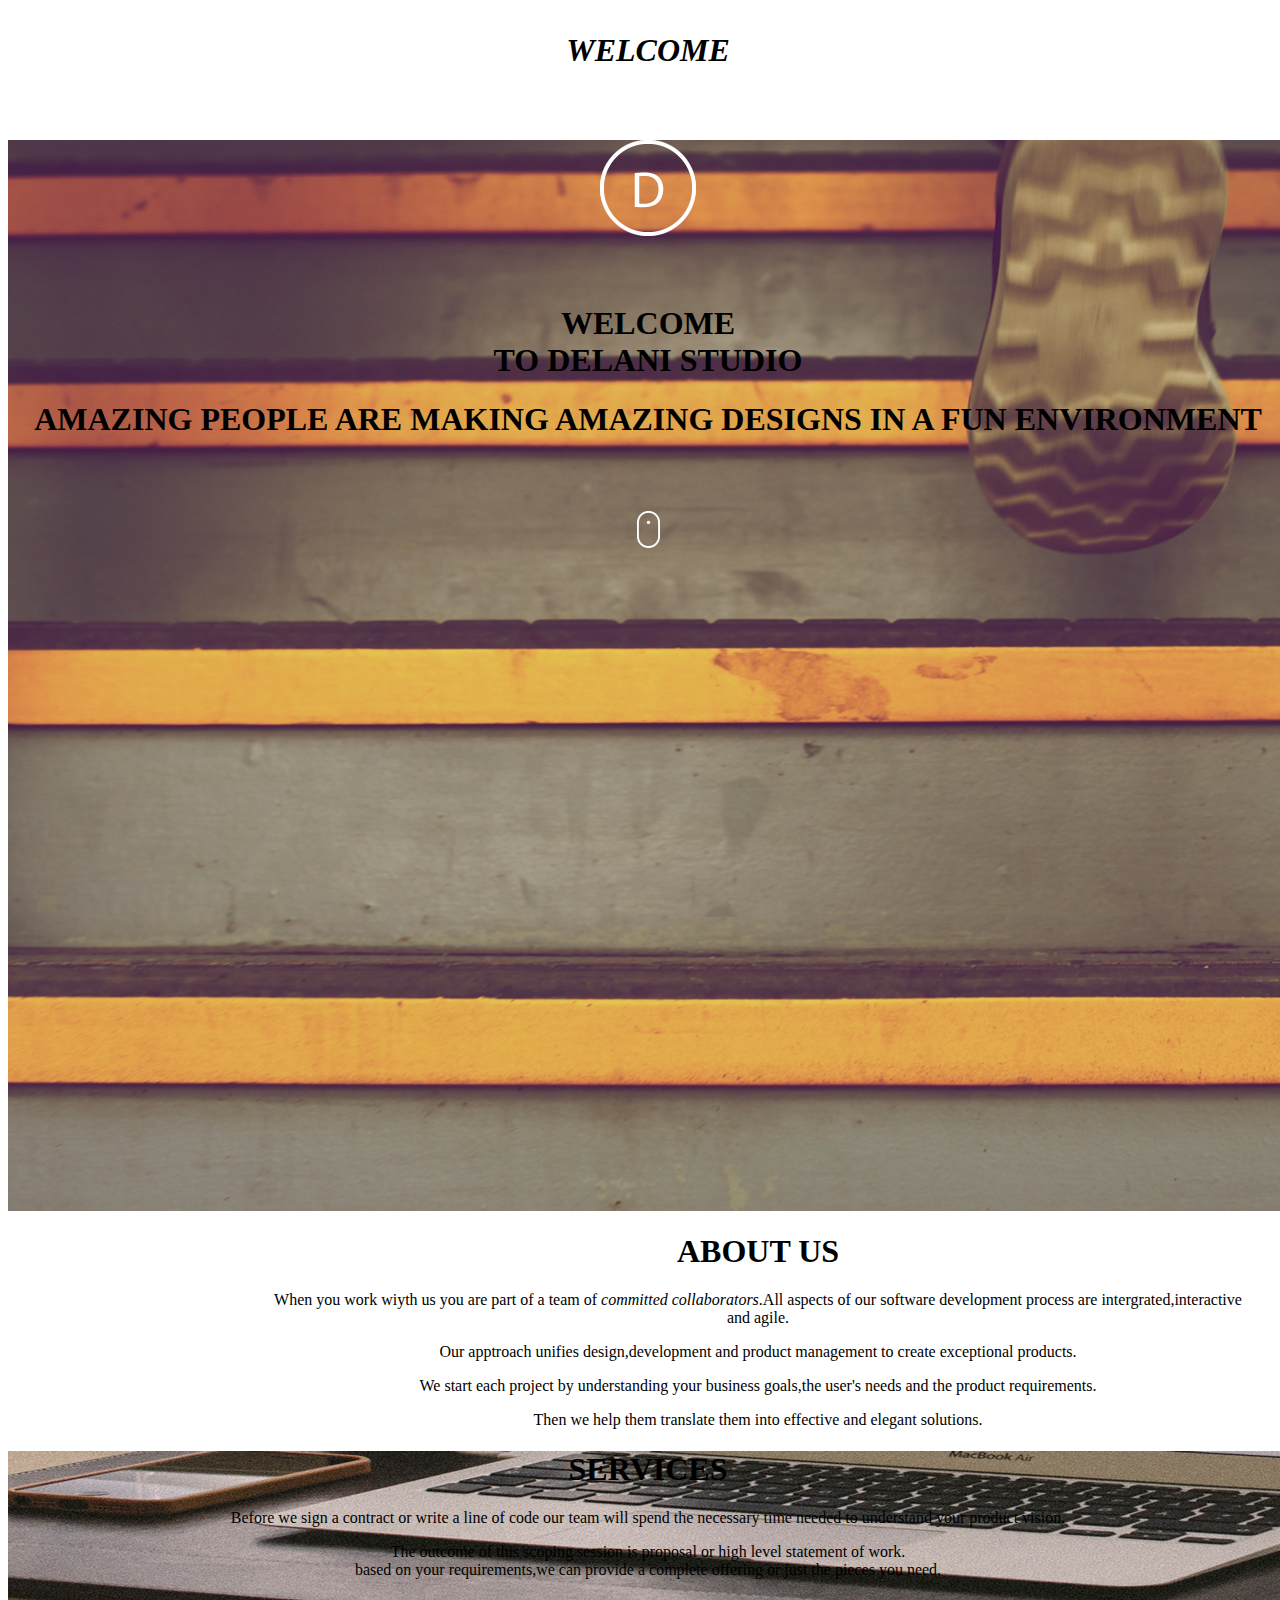
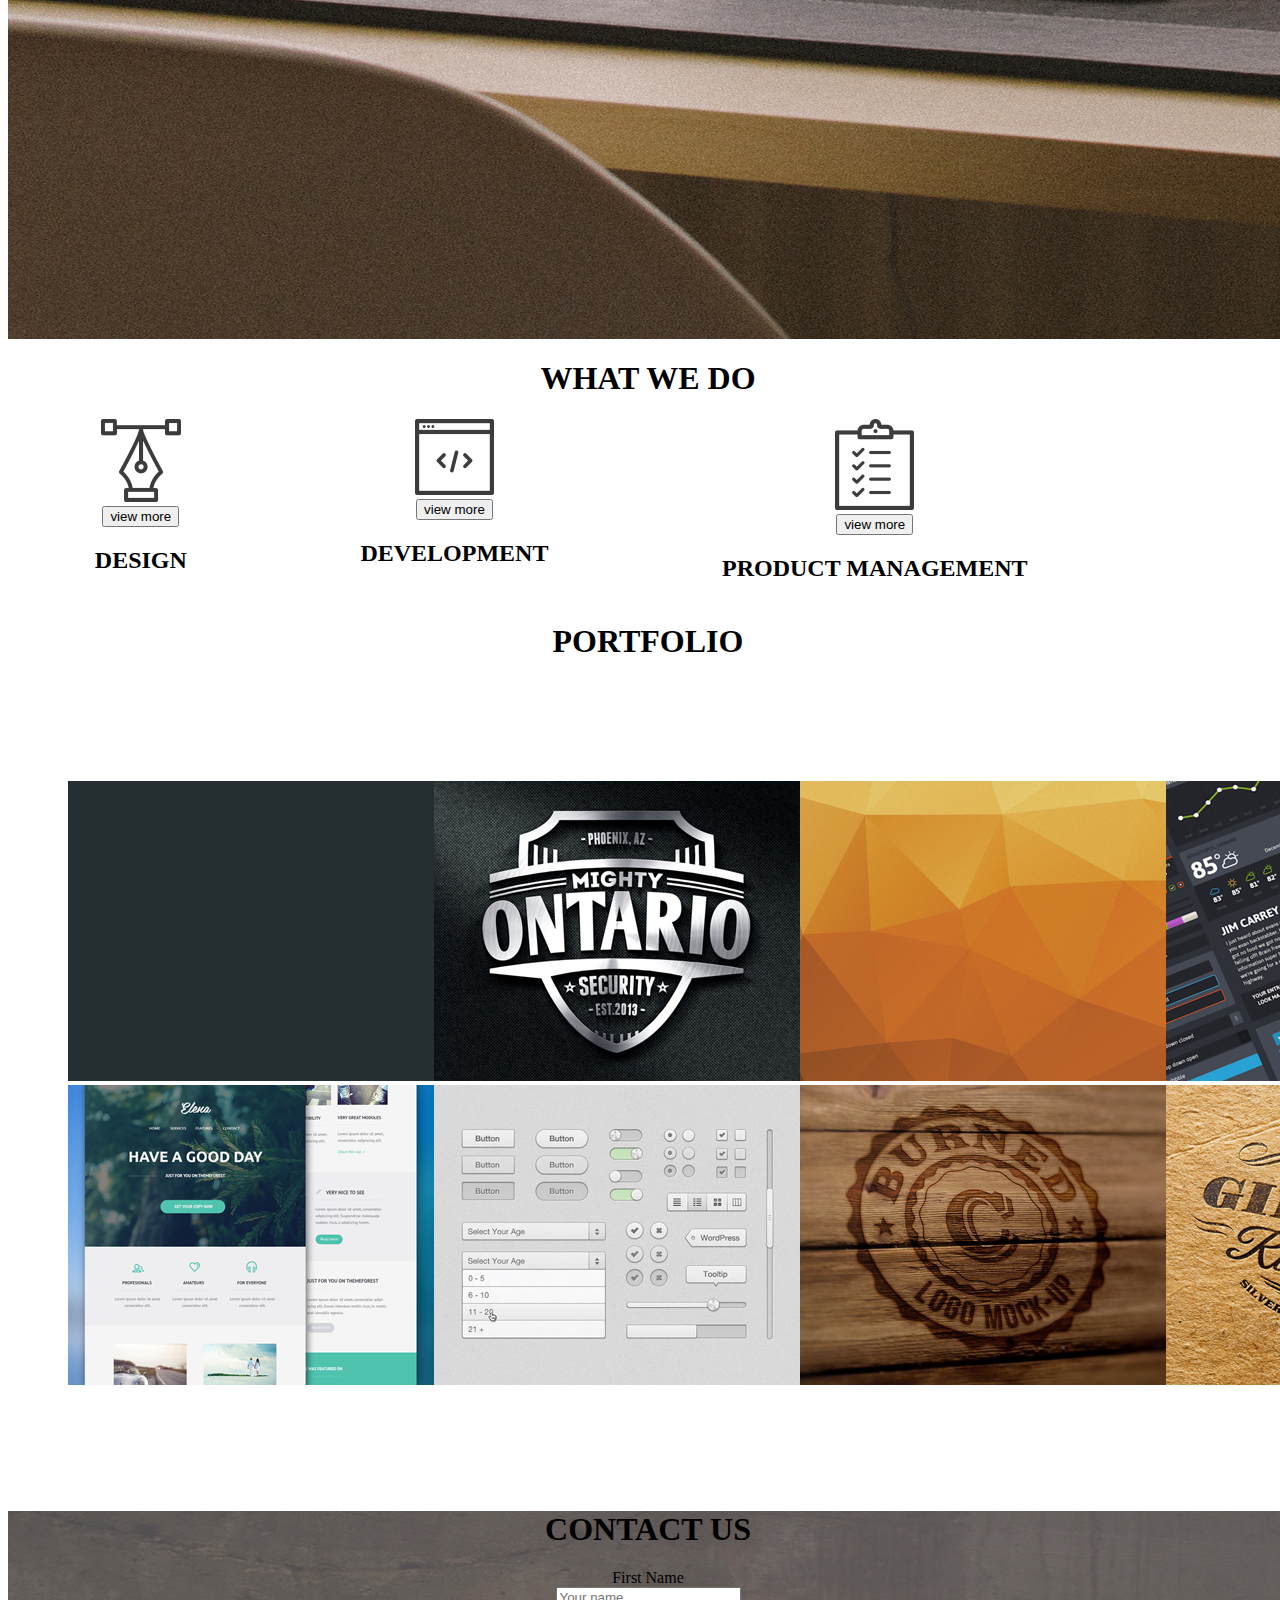
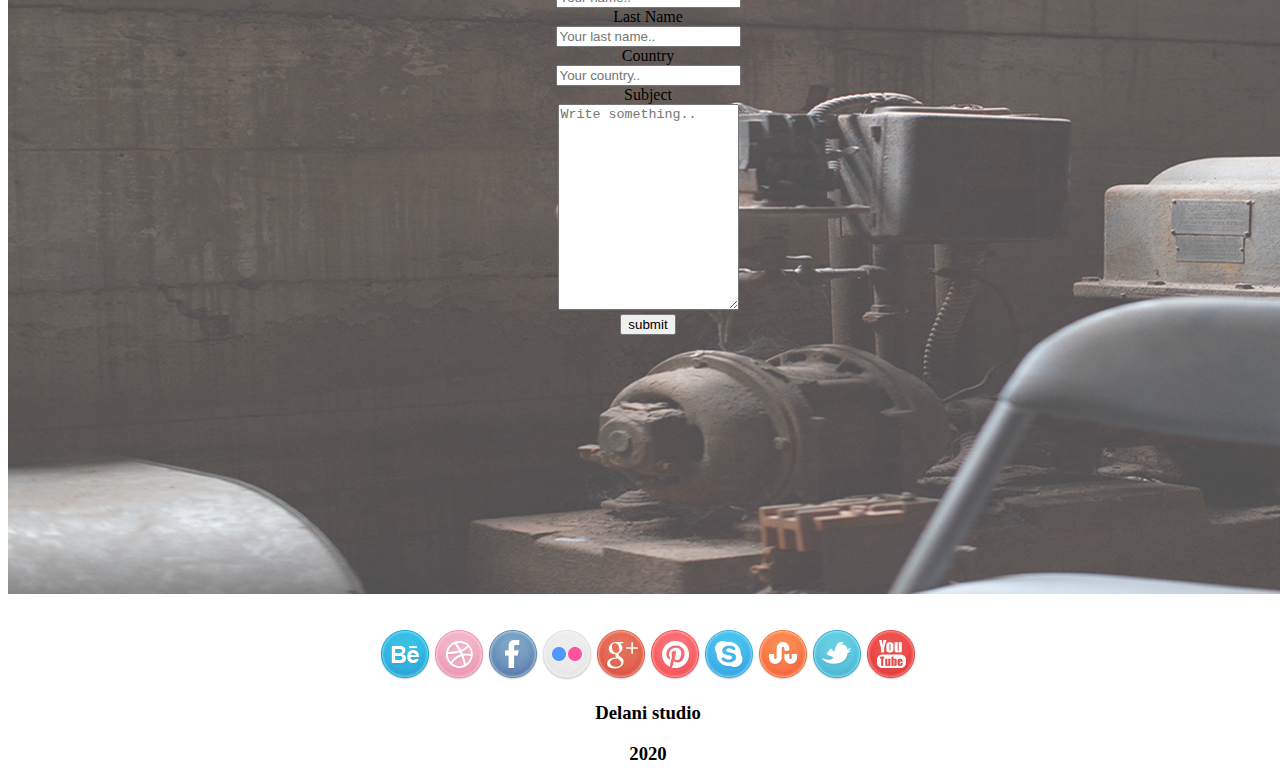
==== index.html @ 27233cce "rename ma repository html" ====
<!doctype html>
<html lang="en">
  <head>
    <title>IP3</title>
    <!-- Required meta tags -->
    <meta charset="utf-8">
    <meta name="viewport" content="width=device-width, initial-scale=1, shrink-to-fit=no">
    <link href="css/styles.css" rel="stylesheet" type="text/css">
    <link href="js/script.js" rel="stylesheet" type="text/js">

  </head>
  <body>
    <p class="intro">WELCOME</p>
    <i>
      <img class="icon" src="images/social_icons/#3.jpg">
    </i>
      <div class="jumbotron">
        <h1 class="logo">
          <img src="images/logo.png">
        </h1>
        <br>
      <h1>WELCOME <br>TO DELANI STUDIO</h1>
      <h1>AMAZING PEOPLE ARE MAKING AMAZING DESIGNS IN A FUN ENVIRONMENT</h1>
      <br>
      <br>
      <p>
        <img class="mouse" src="images/mouse_click.png">
      </p>
      </div>
      <div class="box">
       <div class="card">
          <h1 class="card-tittle">ABOUT US</h1>
          <p>When you work wiyth us you are part of a team of <em>committed collaborators</em>.All aspects of our software development process are intergrated,interactive<br>and agile.</p>
          <p>Our apptroach unifies design,development and product management to create exceptional products.</p>
          <p>We start each project by understanding your business goals,the user's needs and the product requirements.</p>
          <p>Then we help them translate them into effective and elegant solutions.</p>
       </div>
      </div>
      <div class="card-1">
          <h1 class="card-tittle">SERVICES</h1>
          <P>Before we sign a contract or write a line of code our team will spend the necessary time needed to understand your product vision.</P>
          <p>The outcome of this scoping session is proposal or high level statement of work.<br> based on your requirements,we can provide a complete offering or just the pieces you need.</p>
          
      </div>
      <div class="card-2">
          <h1 class="card-tittle">WHAT WE DO</h1>
          <div class="grid-container">
            <div>
              <img class="design" src="images/services_icons/design_icon.png">
              <br>
              <button onclick="myFunction()" class="button">view more</button>
              <div id="myDIV">
                <div class="text">Our design practice offers a full range of services including brand strategy, interaction and visual design and user
                experience testing.
                Throughout your project, our designers create and implement visual design and workflows, solicit user feedback and work
                with you to make sure what gets built is what is needed.</div>
              </div>
              <h2>DESIGN</h2>
            </div>
            <div>
              <img src="images/services_icons/dev_icon.png">
              <br>
              <button onclick="myData()" class="button">view more</button>
              <div id="myDIv">
                <div class="text">All engineers are fluent in the latest enterprise, mobile and web development technologies.
                They collaborate with your team to write, and improve code on a daily basis, using proven practices such as test-driven
                development and pair programming.</div>
              </div>
              <h2>DEVELOPMENT</h2>
            </div>
            <div>
              <img src="images/services_icons/product_icon.png">
              <br>
              <button onclick="myText()" class="button">view more</button>
              <div id="myDiv">
                Planning and development is iterative. Because we are constantly coding and testing, the products we build are always
                ready to go live.
                This iterative process allows for changes as business requirements evolve.</p>
              </div>
              <h2>PRODUCT MANAGEMENT</h2>
            </div>
          <link href="js/script.js" rel="stylesheet" type="text/js">
          </div>
          

          
          

      
      </div>
      <div class="card-3">
        <h1 class="card-tittle">PORTFOLIO</h1>
        <div id="grid" class="grid-container">
          
          
            <div>
              <img class="work4" src="images/work4.jpg">
            </div>
            <div>
              <img class="work3" src="images/work3.jpg">
            </div>
            <div>
              <img class="work2" src="images/work2.jpg">
            </div>
            <div>
              <img class="work1" src="images/work1.jpg">
            </div>
            <div>
              <img  class="work5" src="images/work5.jpg">
            </div>
            <div>
              <img class="work6" src="images/work6.jpg">
            </div>
            <div>
              <img class="work7" src="images/work7.jpg">
            </div>
            <div>
              <img class="work8" src="images/work8.jpg">
            </div>
          </div>  
        

      </div>
      <div class="card-4">
        <h1 class="card-tittle">CONTACT US</h1>
       
        <div class="container">
          <form>
            <div class="row">
             <div class="col-25">
              <label for="fname">First Name</label>
             </div>
             <div class="col-75">
              <input type="text" id="fname" name="firstname" placeholder="Your name..">
             </div>
            </div>
            <div class="row">
             <div class="col-25">
              <label for="lname">Last Name</label>
             </div>
             <div class="col-75">
              <input type="text" id="lname" name="lastname" placeholder="Your last name..">
             </div>
            </div>
            <div class="row">
             <div class="col-25">
              <label for="country">Country</label>
             </div>
             <div class="col-75">
               <input type="text" id="country" name="country" placeholder="Your country..">
            
             </div>
            </div>
            <div class="row">
             <div class="col-25">
              <label for="subject">Subject</label>
             </div>
             <div class="col-75">
              <textarea id="subject" name="subject" placeholder="Write something.." style="height:200px"></textarea>
             </div>
            </div>
            <button onclick="mySubmit()" class="button">submit</button>
            <link href="js/script.js" rel="stylesheet" type="text/js">
            
          </form>
          <link href="js/script.js" rel="stylesheet" type="text/js">
        </div>
      </div>
    <br>

    <br>
    <div class="card-5">
      <center>

      <i class="fa">
        <img src="images/social_icons/behance.png">
      </i>
      <i class="fa">
        <img src="images/social_icons/dribble.png">
      </i>
      <i class="fa">
        <img src="images/social_icons/facebook.png" >
      </i> 
      <i class="fa">
        <img src="images/social_icons/flickr.png">
      </i>
      <i class="fa">
        <img src="images/social_icons/g_plus.png">
      </i>  
      <i class="fa">
        <img src="images/social_icons/pinterest.png">
      </i>
      <i class="fa">
        <img src="images/social_icons/skype.png">
      </i>
      <i class="fa">
        <img src="images/social_icons/stumble_upon.png">
      </i>
      <i class="fa">
        <img src="images/social_icons/twitter.png">
      </i>
      <i class="fa">
        <img src="images/social_icons/you_tube.png">
      </i>
      </center>
      <div class="card-footer">
        <h3>Delani studio</h3>
        <h3>2020</h3>
      </div>
    </div>

    
    
    <script src="js/script.js"></script>
    <link href="js/script.js" rel="stylesheet" type="text/js">
  </body>
</html>
---- css/styles.css ----
h1 {
    color: black;
    font-weight: bold;
    background-repeat: no-repeat;
    font-family: fantasy;
    
}
.jumbotron {
    text-align: center;
    background-image: url(../images/first.jpg);
    background-size: cover;
    height: 1071px;
    
}
.card {
    text-align: center;
    width: 1500px;
}
.card-1 {
    background-image: url(../images/s_image.jpg);
    text-align: center;
    height: 488px;
    background-size: cover;
}
.grid-container {
    display: grid;
    grid-template-columns: auto auto auto auto;
    

}
.card-3 {
    text-align: center;
}
.card-4 {
    text-align: center;
    background-image: url(../images/c_image.jpg);
    height: 683px;
}
.card-2 {
    text-align: center;
    width: 100%;
    
}  
.img {
    width: 100%;
    
}
body {
    width: 100%;
    height: 100%;
}    
.card-5 {
    
}
@media screen and (max-width: 600px) {
  .col-25, .col-75, input[type=submit] {
    width: 100%;
    margin-top: 0;
  }   
}
.button:hover {
    color: white;
    background-color: rgb(73, 25, 112);

}
#myDIV {
    display: none;
}
#myDIv {
    display: none;
}
#myDiv {
    display: none;
}

.mouse:hover {
    transform: scale(1.5);
}
.icon {
    width: 8px;
    height: 8px;
}
.intro {
    font-display: auto;
    font-style: oblique;font-family: 'Times New Roman', Times, serif;
    font-weight: bolder;
    font-size: xx-large;
    text-align: center;
}
.card-footer {
    text-align: center;
}
.center:hover {
    transform: scale(1.5);

}
.work1:hover {
    transform: scale(1.5);
}
.work2:hover {
    transform: scale(1.5);
}
.work3:hover {
    transform: scale(1.5);
}
.work4:hover {
    transform: scale(1.5);
}
.work5:hover {
    transform: scale(1.5);
}
.work6:hover {
    transform: scale(1.5);
}
.work7:hover {
    transform: scale(1.5);
}
.work8:hover {
    transform: scale(1.5);
    
}
.fa:hover {
    opacity: 0.7;
    transform: scale(1.5);

}#grid {
    padding-top: 100px;
    padding-bottom: 100px;
    padding-left: 60px;
    padding-right: 60px;
}
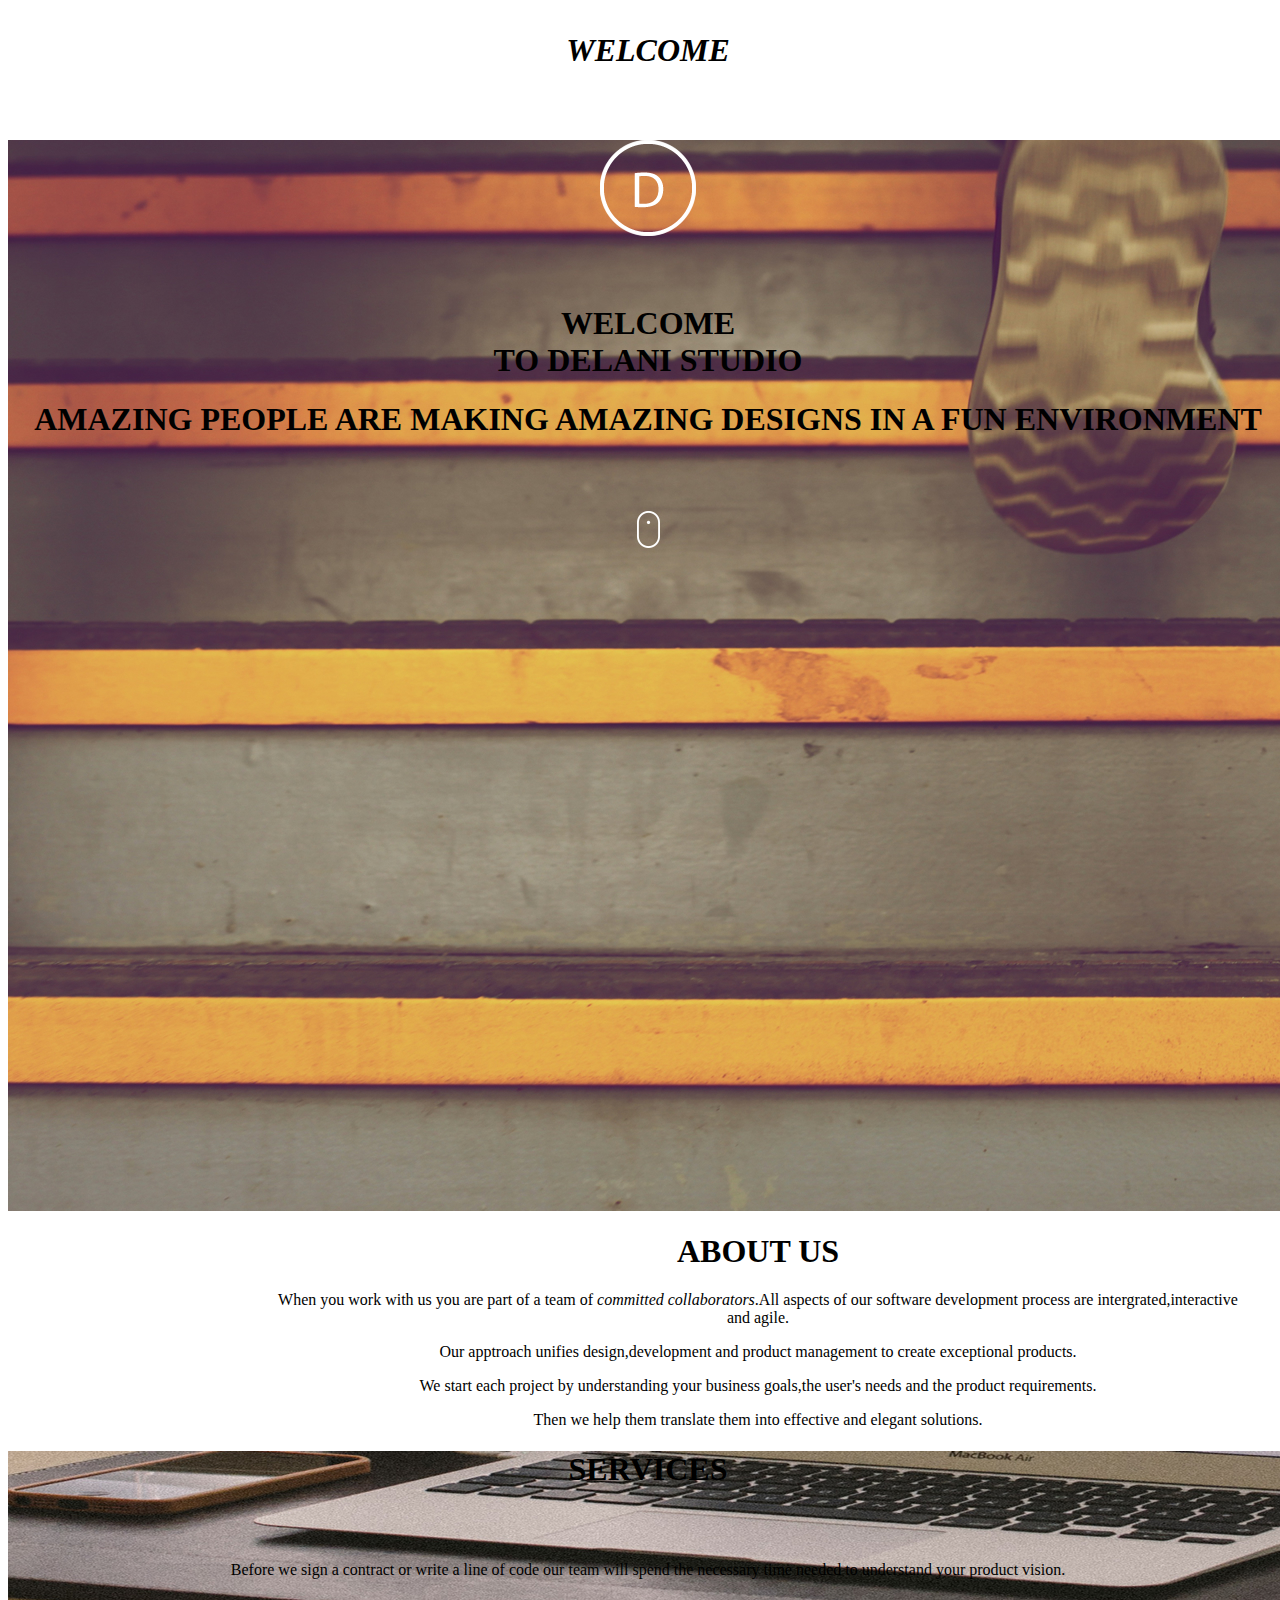
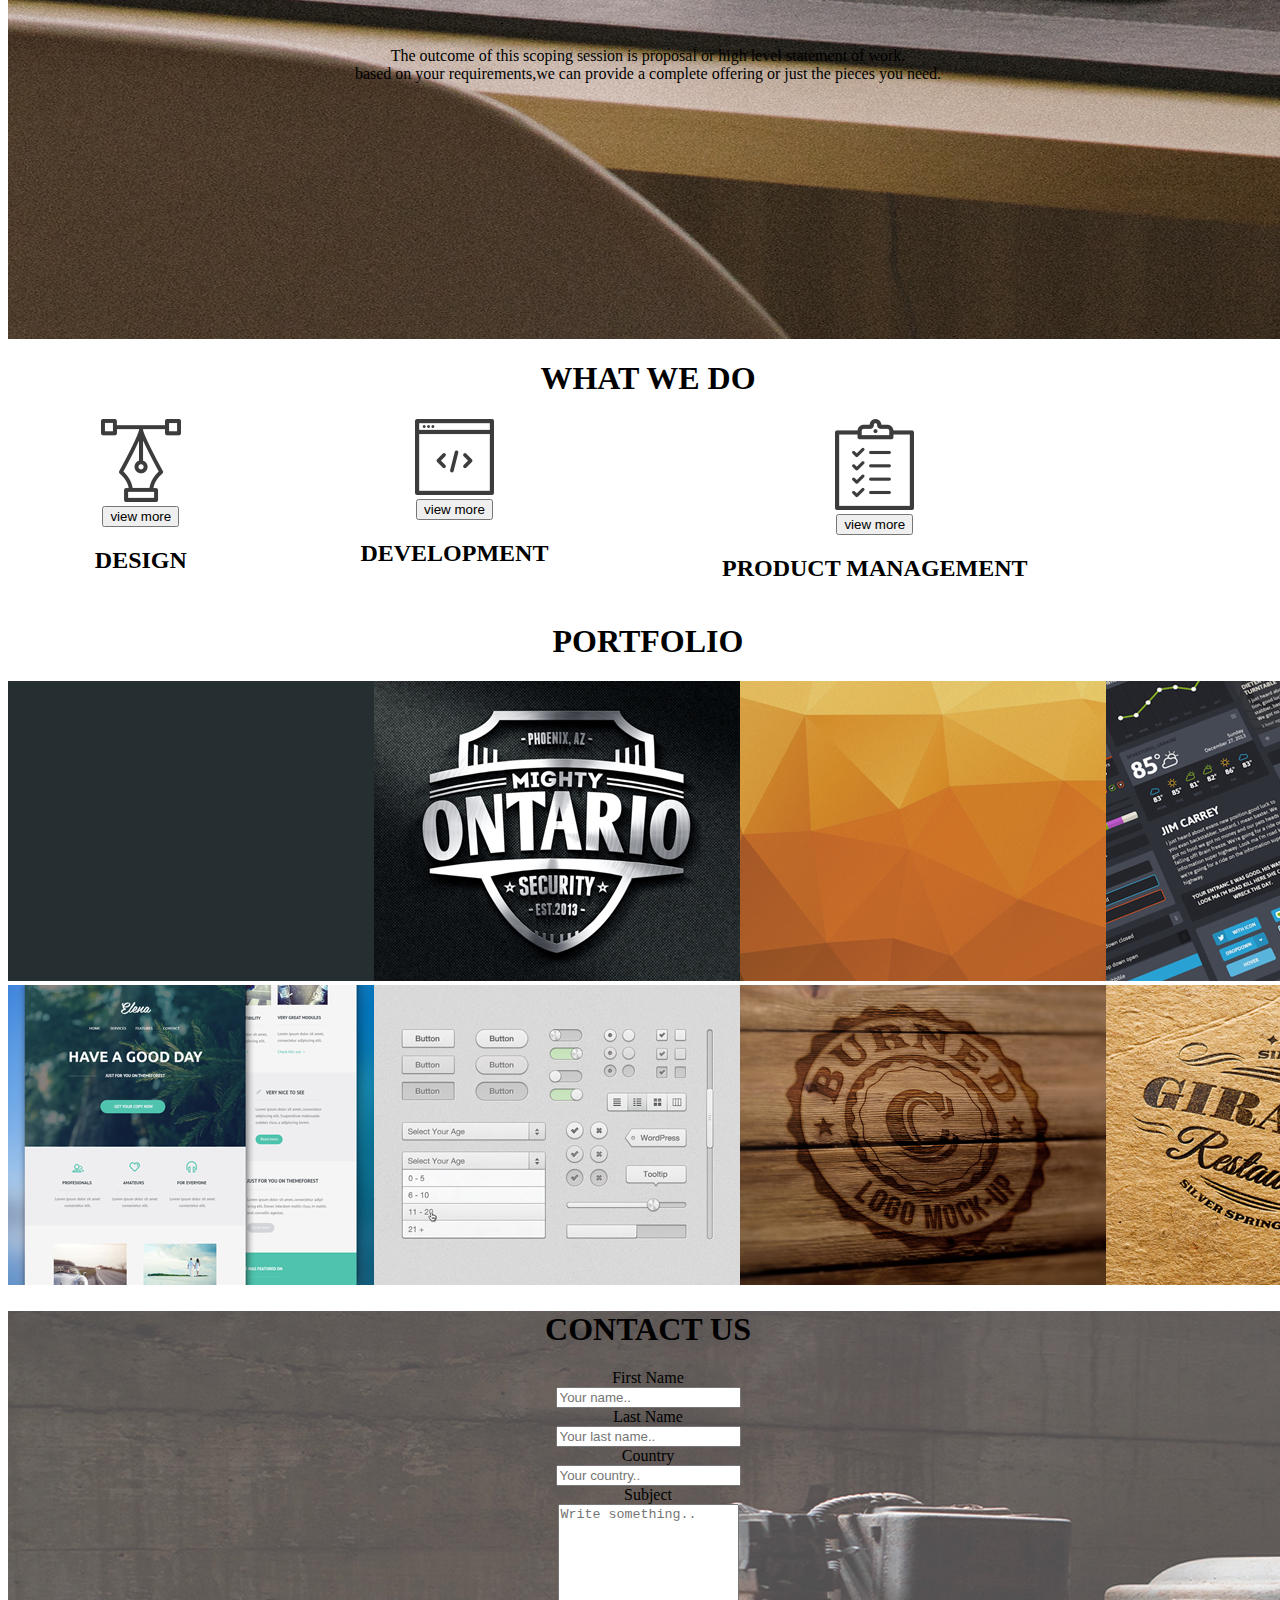
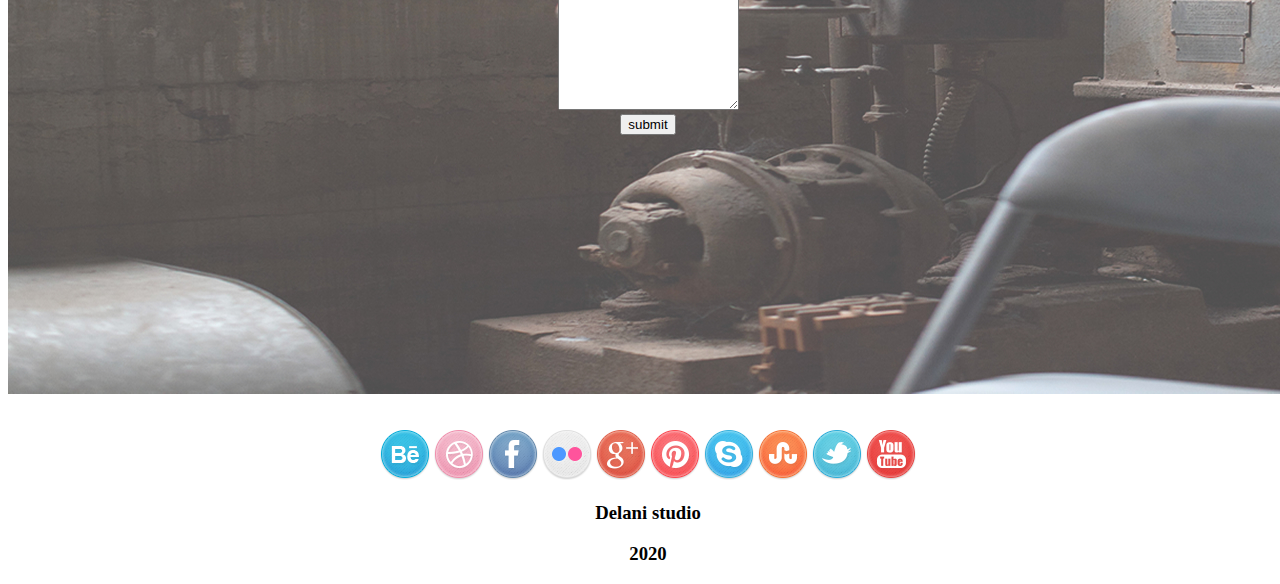
==== commit 22ef7b5c: "add break on paragraphs" ====
--- a/index.html
+++ b/index.html
@@ -30,7 +30,7 @@
       <div class="box">
        <div class="card">
           <h1 class="card-tittle">ABOUT US</h1>
-          <p>When you work wiyth us you are part of a team of <em>committed collaborators</em>.All aspects of our software development process are intergrated,interactive<br>and agile.</p>
+          <p>When you work with us you are part of a team of <em>committed collaborators</em>.All aspects of our software development process are intergrated,interactive<br>and agile.</p>
           <p>Our apptroach unifies design,development and product management to create exceptional products.</p>
           <p>We start each project by understanding your business goals,the user's needs and the product requirements.</p>
           <p>Then we help them translate them into effective and elegant solutions.</p>
@@ -38,8 +38,12 @@
       </div>
       <div class="card-1">
           <h1 class="card-tittle">SERVICES</h1>
-          <P>Before we sign a contract or write a line of code our team will spend the necessary time needed to understand your product vision.</P>
-          <p>The outcome of this scoping session is proposal or high level statement of work.<br> based on your requirements,we can provide a complete offering or just the pieces you need.</p>
+          <br>
+          <br>
+          <P class=important>Before we sign a contract or write a line of code our team will spend the necessary time needed to understand your product vision.</P>
+          <br>
+          <br>
+          <p class=important>The outcome of this scoping session is proposal or high level statement of work.<br> based on your requirements,we can provide a complete offering or just the pieces you need.</p>
           
       </div>
       <div class="card-2">
@@ -50,10 +54,10 @@
               <br>
               <button onclick="myFunction()" class="button">view more</button>
               <div id="myDIV">
-                <div class="text">Our design practice offers a full range of services including brand strategy, interaction and visual design and user
+                <div class="text">Our design practice offers a full range of services including <br> brand strategy, interaction and visual design and user<br>
                 experience testing.
-                Throughout your project, our designers create and implement visual design and workflows, solicit user feedback and work
-                with you to make sure what gets built is what is needed.</div>
+                Throughout your project, our designers <br>create and implement visual design and workflows, solicit<br> user feedback and work
+                with you to make sure what gets <br>built is what is needed.</div>
               </div>
               <h2>DESIGN</h2>
             </div>
@@ -62,8 +66,8 @@
               <br>
               <button onclick="myData()" class="button">view more</button>
               <div id="myDIv">
-                <div class="text">All engineers are fluent in the latest enterprise, mobile and web development technologies.
-                They collaborate with your team to write, and improve code on a daily basis, using proven practices such as test-driven
+                <div class="text">All engineers are fluent in the latest enterprise, mobile and web<br> development technologies.
+                They collaborate with your team to write,<br> and improve code on a daily basis, using proven practices such as <br>test-driven
                 development and pair programming.</div>
               </div>
               <h2>DEVELOPMENT</h2>
@@ -73,9 +77,9 @@
               <br>
               <button onclick="myText()" class="button">view more</button>
               <div id="myDiv">
-                Planning and development is iterative. Because we are constantly coding and testing, the products we build are always
-                ready to go live.
-                This iterative process allows for changes as business requirements evolve.</p>
+                Planning and development is iterative. Because we are constantly<br> coding and testing, the products we build are always
+                ready to go live.<br>
+                This iterative process allows for changes as business <br>requirements evolve.</p>
               </div>
               <h2>PRODUCT MANAGEMENT</h2>
             </div>
--- a/css/styles.css
+++ b/css/styles.css
@@ -65,6 +65,7 @@
 }
 #myDIV {
     display: none;
+    text-align: center;
 }
 #myDIv {
     display: none;
@@ -123,9 +124,10 @@
     opacity: 0.7;
     transform: scale(1.5);
 
-}#grid {
-    padding-top: 100px;
-    padding-bottom: 100px;
-    padding-left: 60px;
-    padding-right: 60px;
+p {
+    font-family: sans-serif;
+} 
+.important {
+    color: whitesmoke;
+    font-size: large;
 }
